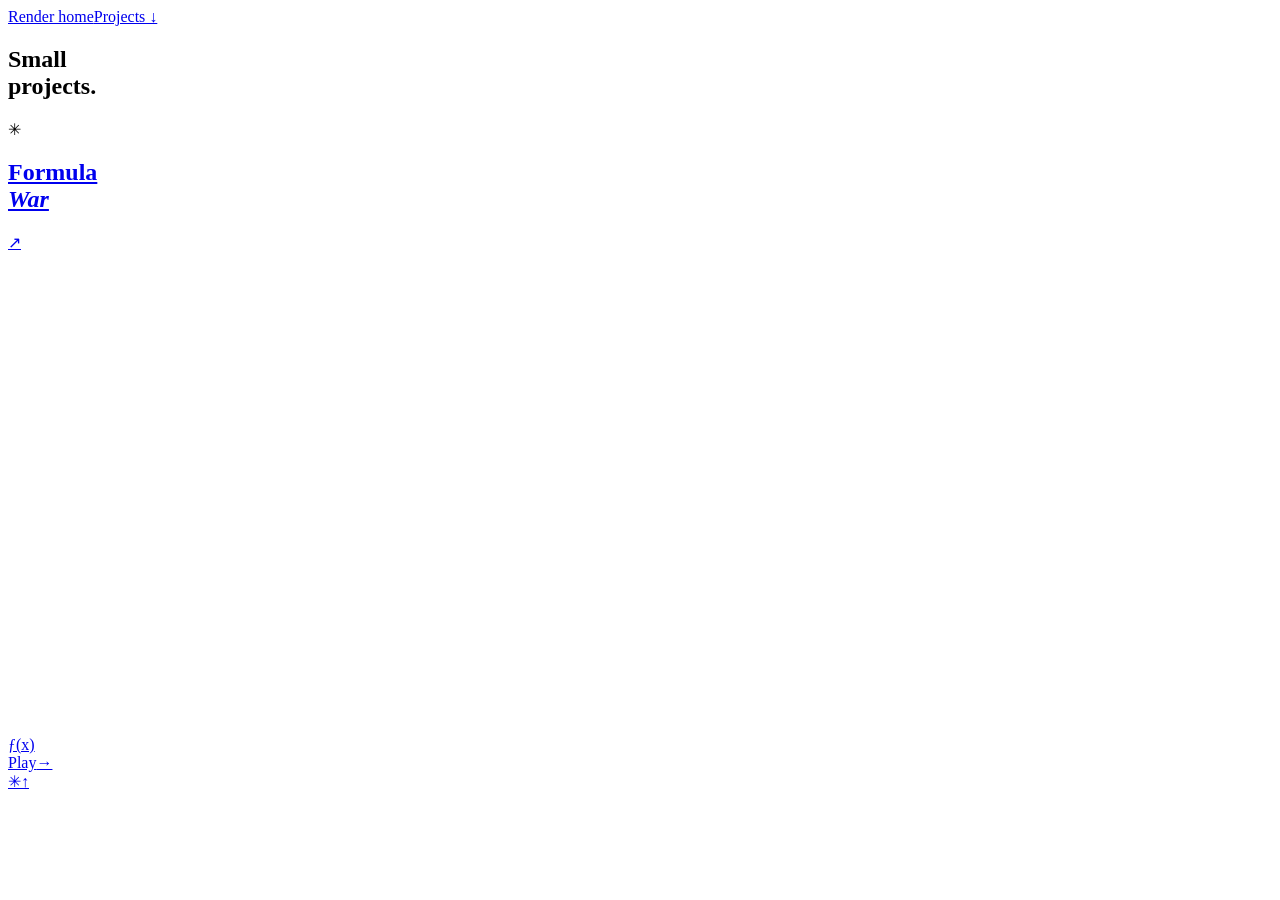
==== web/index.html @ 57934551 "feat: add core functionality for Formula War game - Implemented UI logic in ui.mjs for equation edit" ====
<!doctype html>
<html lang="en" data-theme="dark">
<head><meta charset="utf-8"><meta name="viewport" content="width=device-width, initial-scale=1"><meta name="theme-color" content="#1b1e19"><meta name="description" content="render"><title>render</title><link rel="stylesheet" href="/style.css"></head>
<body>
<header><a class="brand" href="/">Render home</a><a href="#projects" class="nav">Projects ↓</a></header>
<main><section class="intro"><h1>Small<br>projects<span class="period">.</span></h1><span class="asterisk" aria-hidden="true">✳</span></section>
<section id="projects" aria-label="Projects"><a class="project" href="/formula-war/">
<div class="project-title"><h2>Formula<br><em>War</em></h2><span class="arrow" aria-hidden="true">↗</span></div>
<div class="art" aria-hidden="true"><svg viewBox="0 0 1000 380" fill="none"><path class="axis" d="M0 190H1000M500 0V380"/><path class="curve" d="M-40 380C160 380 150 -100 430 110S700 420 1050 -30"/><circle cx="135" cy="251" r="20" class="unit red"/><circle cx="800" cy="223" r="20" class="unit blue"/><path class="target" d="M800 185v-22m0 120v-22m-38-38h-22m120 0h-22"/></svg><span class="function">ƒ(x)</span></div>
<div class="project-bottom"><span>Play</span><span aria-hidden="true">→</span></div>
</a></section></main>
<footer><a href="/">✳</a><a href="#">↑</a></footer>
</body></html>
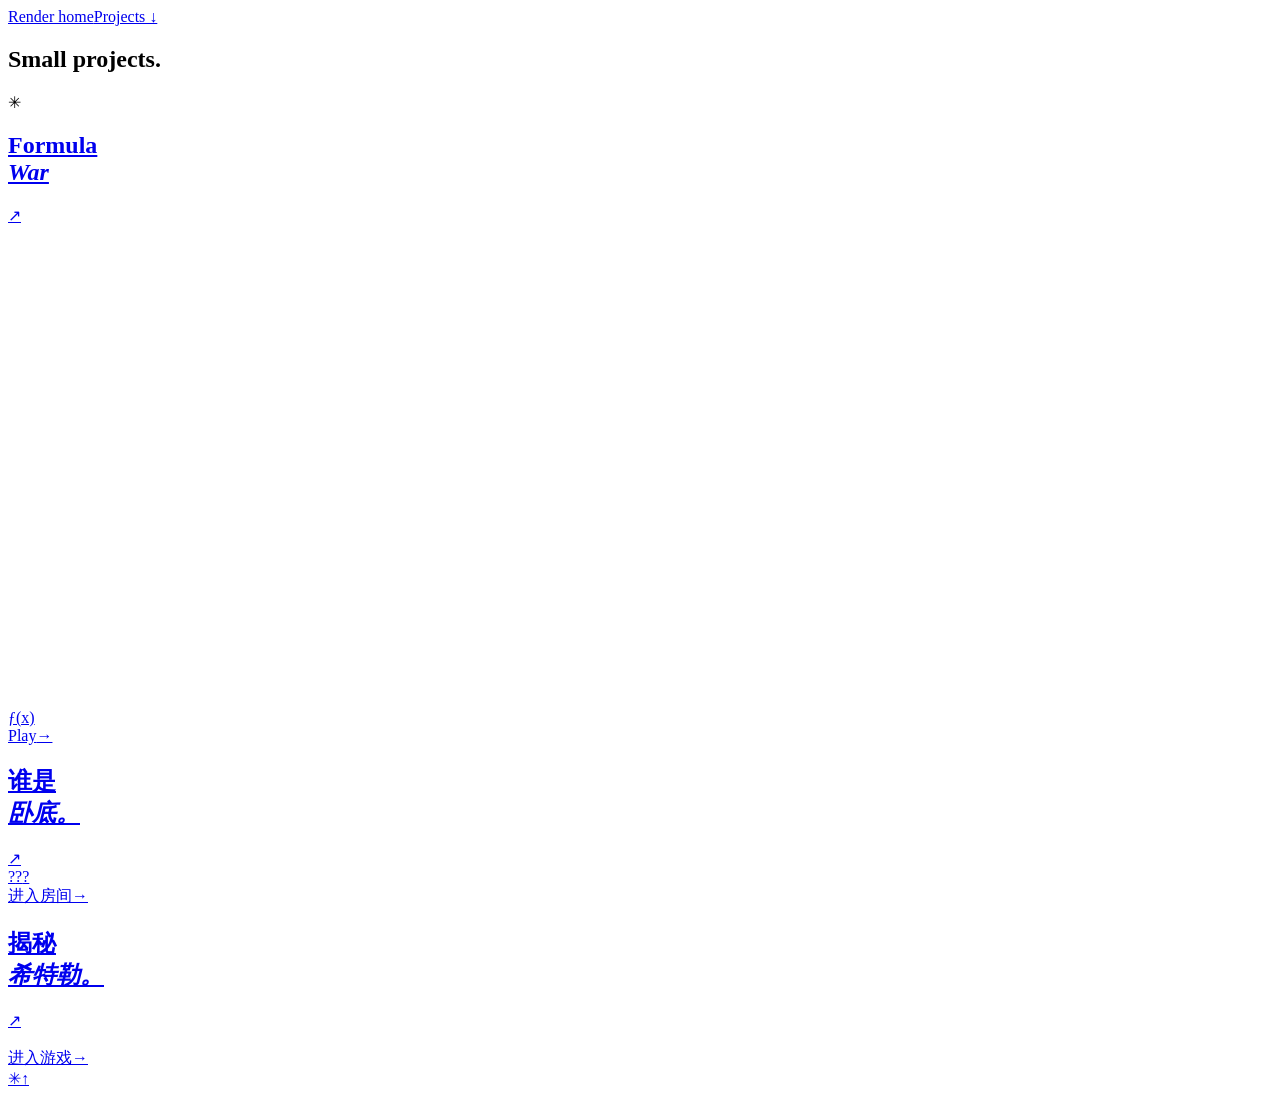
==== commit a15b916a: "Add Undercover and Secret Hitler games to the main application - Implemented routing for Undercover " ====
--- a/web/index.html
+++ b/web/index.html
@@ -3,11 +3,17 @@
 <head><meta charset="utf-8"><meta name="viewport" content="width=device-width, initial-scale=1"><meta name="theme-color" content="#1b1e19"><meta name="description" content="render"><title>render</title><link rel="stylesheet" href="/style.css"></head>
 <body>
 <header><a class="brand" href="/">Render home</a><a href="#projects" class="nav">Projects ↓</a></header>
-<main><section class="intro"><h1>Small<br>projects<span class="period">.</span></h1><span class="asterisk" aria-hidden="true">✳</span></section>
+<main><section class="intro"><h1>Small projects<span class="period">.</span></h1><span class="asterisk" aria-hidden="true">✳</span></section>
 <section id="projects" aria-label="Projects"><a class="project" href="/formula-war/">
 <div class="project-title"><h2>Formula<br><em>War</em></h2><span class="arrow" aria-hidden="true">↗</span></div>
 <div class="art" aria-hidden="true"><svg viewBox="0 0 1000 380" fill="none"><path class="axis" d="M0 190H1000M500 0V380"/><path class="curve" d="M-40 380C160 380 150 -100 430 110S700 420 1050 -30"/><circle cx="135" cy="251" r="20" class="unit red"/><circle cx="800" cy="223" r="20" class="unit blue"/><path class="target" d="M800 185v-22m0 120v-22m-38-38h-22m120 0h-22"/></svg><span class="function">ƒ(x)</span></div>
 <div class="project-bottom"><span>Play</span><span aria-hidden="true">→</span></div>
-</a></section></main>
-<footer><a href="/">✳</a><a href="#">↑</a></footer>
+</a>
+<a class="project undercover-project" href="/undercover/">
+<div class="project-title"><h2>谁是<br><em>卧底。</em></h2><span class="arrow" aria-hidden="true">↗</span></div>
+<div class="cards" aria-hidden="true"><span class="playing-card">?</span><span class="playing-card">?</span><span class="playing-card odd">?</span></div>
+<div class="project-bottom"><span>进入房间</span><span aria-hidden="true">→</span></div>
+</a>
+<a class="project secret-hitler-project" href="/secret-hitler/"><div class="project-title"><h2>揭秘<br><em>希特勒。</em></h2><span class="arrow" aria-hidden="true">↗</span></div><div class="election-art" aria-hidden="true"><img src="/secret-hitler/art/vote-yes.png" alt=""><img src="/secret-hitler/art/vote-no.png" alt=""></div><div class="project-bottom"><span>进入游戏</span><span aria-hidden="true">→</span></div></a></section></main>
+<footer><a href="/" aria-label="Render home">✳</a><a href="#" aria-label="Back to top">↑</a></footer>
 </body></html>
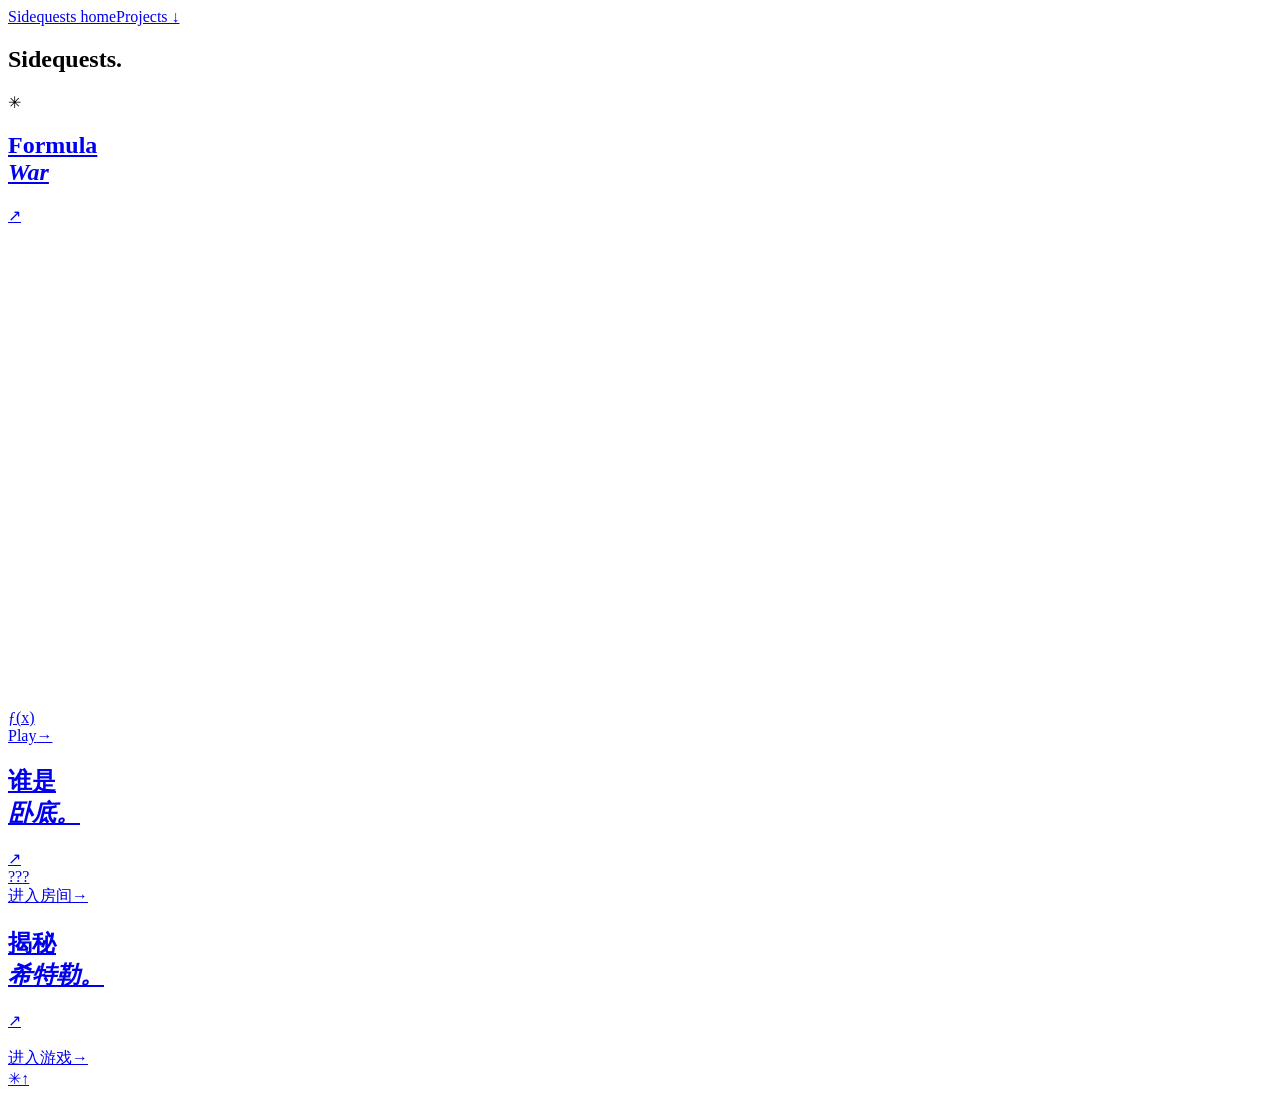
==== commit d05a4291: "refactor: rename project to Sidequests and update related configurations" ====
--- a/web/index.html
+++ b/web/index.html
@@ -1,19 +1,19 @@
 <!doctype html>
 <html lang="en" data-theme="dark">
-<head><meta charset="utf-8"><meta name="viewport" content="width=device-width, initial-scale=1"><meta name="theme-color" content="#1b1e19"><meta name="description" content="render"><title>render</title><link rel="stylesheet" href="/style.css"></head>
+<head><meta charset="utf-8"><meta name="viewport" content="width=device-width, initial-scale=1"><meta name="theme-color" content="#1b1e19"><meta name="description" content="Sidequests — small games and tools"><title>Sidequests</title><link rel="stylesheet" href="/style.css"></head>
 <body>
-<header><a class="brand" href="/">Render home</a><a href="#projects" class="nav">Projects ↓</a></header>
-<main><section class="intro"><h1>Small projects<span class="period">.</span></h1><span class="asterisk" aria-hidden="true">✳</span></section>
+<header><a class="brand" href="/">Sidequests home</a><a href="#projects" class="nav">Projects ↓︎</a></header>
+<main><section class="intro"><h1>Sidequests<span class="period">.</span></h1><span class="asterisk" aria-hidden="true">✳︎</span></section>
 <section id="projects" aria-label="Projects"><a class="project" href="/formula-war/">
-<div class="project-title"><h2>Formula<br><em>War</em></h2><span class="arrow" aria-hidden="true">↗</span></div>
+<div class="project-title"><h2>Formula<br><em>War</em></h2><span class="arrow" aria-hidden="true">↗︎</span></div>
 <div class="art" aria-hidden="true"><svg viewBox="0 0 1000 380" fill="none"><path class="axis" d="M0 190H1000M500 0V380"/><path class="curve" d="M-40 380C160 380 150 -100 430 110S700 420 1050 -30"/><circle cx="135" cy="251" r="20" class="unit red"/><circle cx="800" cy="223" r="20" class="unit blue"/><path class="target" d="M800 185v-22m0 120v-22m-38-38h-22m120 0h-22"/></svg><span class="function">ƒ(x)</span></div>
-<div class="project-bottom"><span>Play</span><span aria-hidden="true">→</span></div>
+<div class="project-bottom"><span>Play</span><span aria-hidden="true">→︎</span></div>
 </a>
 <a class="project undercover-project" href="/undercover/">
-<div class="project-title"><h2>谁是<br><em>卧底。</em></h2><span class="arrow" aria-hidden="true">↗</span></div>
+<div class="project-title"><h2>谁是<br><em>卧底。</em></h2><span class="arrow" aria-hidden="true">↗︎</span></div>
 <div class="cards" aria-hidden="true"><span class="playing-card">?</span><span class="playing-card">?</span><span class="playing-card odd">?</span></div>
-<div class="project-bottom"><span>进入房间</span><span aria-hidden="true">→</span></div>
+<div class="project-bottom"><span>进入房间</span><span aria-hidden="true">→︎</span></div>
 </a>
-<a class="project secret-hitler-project" href="/secret-hitler/"><div class="project-title"><h2>揭秘<br><em>希特勒。</em></h2><span class="arrow" aria-hidden="true">↗</span></div><div class="election-art" aria-hidden="true"><img src="/secret-hitler/art/vote-yes.png" alt=""><img src="/secret-hitler/art/vote-no.png" alt=""></div><div class="project-bottom"><span>进入游戏</span><span aria-hidden="true">→</span></div></a></section></main>
-<footer><a href="/" aria-label="Render home">✳</a><a href="#" aria-label="Back to top">↑</a></footer>
+<a class="project secret-hitler-project" href="/secret-hitler/"><div class="project-title"><h2>揭秘<br><em>希特勒。</em></h2><span class="arrow" aria-hidden="true">↗︎</span></div><div class="election-art" aria-hidden="true"><img src="/secret-hitler/art/vote-yes.png" alt=""><img src="/secret-hitler/art/vote-no.png" alt=""></div><div class="project-bottom"><span>进入游戏</span><span aria-hidden="true">→︎</span></div></a></section></main>
+<footer><a href="/" aria-label="Sidequests home">✳︎</a><a href="#" aria-label="Back to top">↑︎</a></footer>
 </body></html>
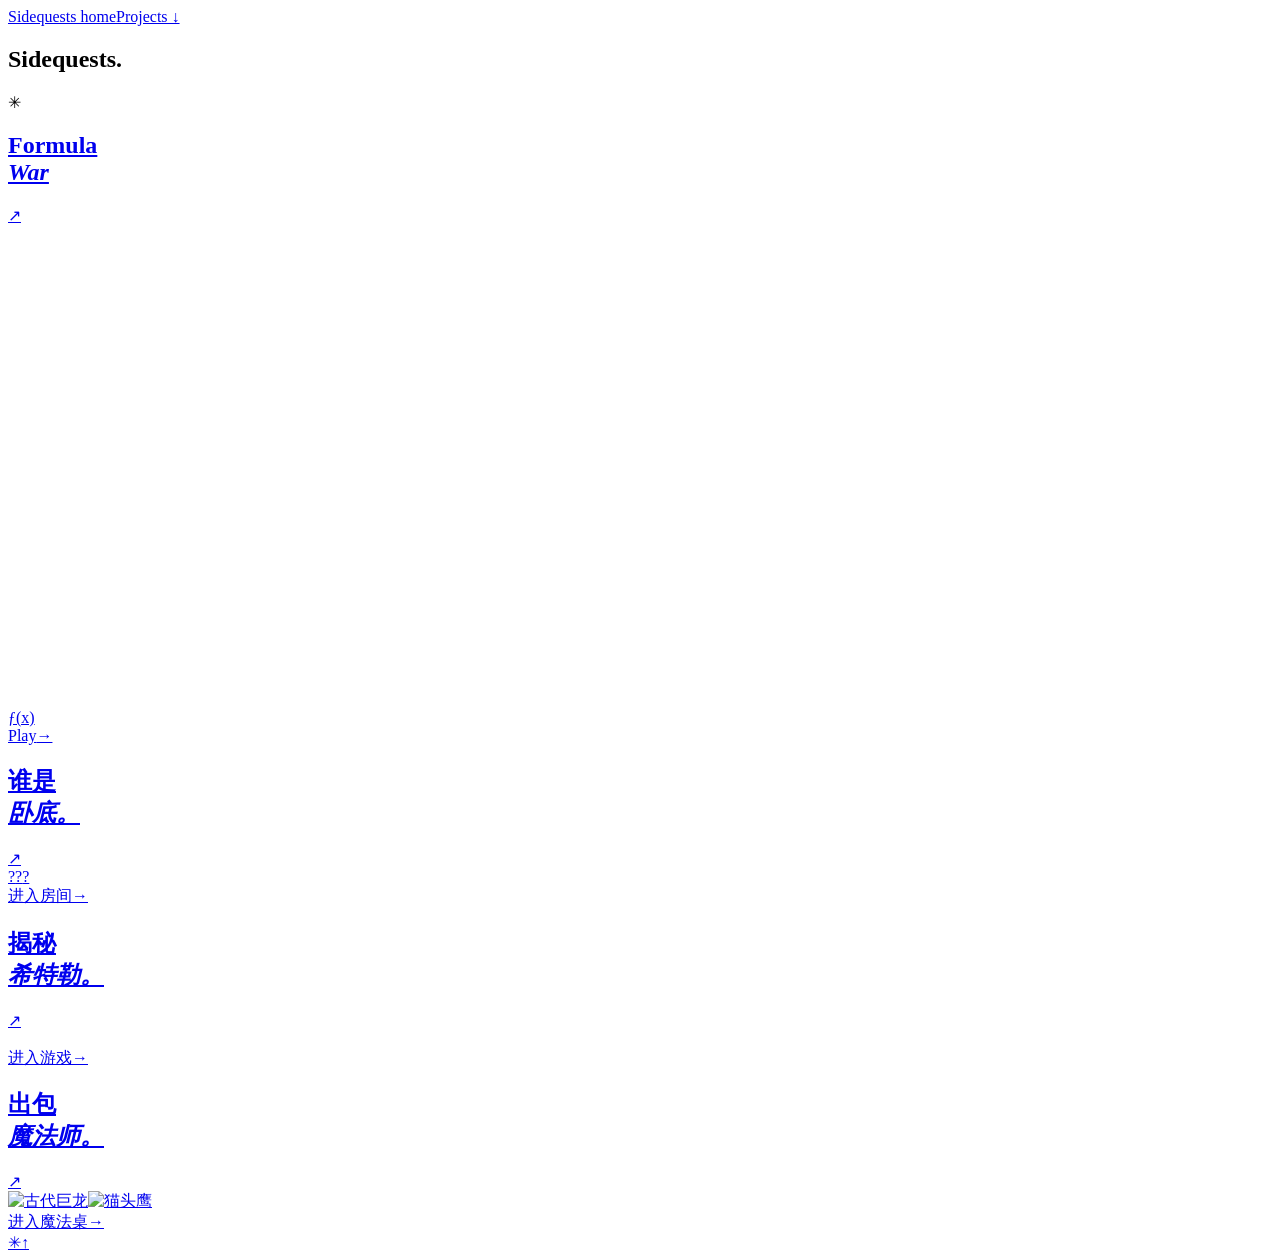
==== commit 6ec24b13: "Increase idle timeout duration, enhance bot behavior, and improve UI responsiveness - Updated idle t" ====
--- a/web/index.html
+++ b/web/index.html
@@ -1,6 +1,6 @@
 <!doctype html>
 <html lang="en" data-theme="dark">
-<head><meta charset="utf-8"><meta name="viewport" content="width=device-width, initial-scale=1"><meta name="theme-color" content="#1b1e19"><meta name="description" content="Sidequests — small games and tools"><title>Sidequests</title><link rel="stylesheet" href="/style.css"></head>
+<head><meta charset="utf-8"><meta name="viewport" content="width=device-width, initial-scale=1"><meta name="theme-color" content="#1b1e19"><meta name="description" content="Sidequests — small games and tools"><title>Sidequests</title><link rel="stylesheet" href="/style.css"><link rel="icon" type="image/png" href="/favicon.png"></head>
 <body>
 <header><a class="brand" href="/">Sidequests home</a><a href="#projects" class="nav">Projects ↓︎</a></header>
 <main><section class="intro"><h1>Sidequests<span class="period">.</span></h1><span class="asterisk" aria-hidden="true">✳︎</span></section>
@@ -14,6 +14,6 @@
 <div class="cards" aria-hidden="true"><span class="playing-card">?</span><span class="playing-card">?</span><span class="playing-card odd">?</span></div>
 <div class="project-bottom"><span>进入房间</span><span aria-hidden="true">→︎</span></div>
 </a>
-<a class="project secret-hitler-project" href="/secret-hitler/"><div class="project-title"><h2>揭秘<br><em>希特勒。</em></h2><span class="arrow" aria-hidden="true">↗︎</span></div><div class="election-art" aria-hidden="true"><img src="/secret-hitler/art/vote-yes.png" alt=""><img src="/secret-hitler/art/vote-no.png" alt=""></div><div class="project-bottom"><span>进入游戏</span><span aria-hidden="true">→︎</span></div></a></section></main>
+<a class="project secret-hitler-project" href="/secret-hitler/"><div class="project-title"><h2>揭秘<br><em>希特勒。</em></h2><span class="arrow" aria-hidden="true">↗︎</span></div><div class="election-art" aria-hidden="true"><img src="/secret-hitler/art/vote-yes.png" alt=""><img src="/secret-hitler/art/vote-no.png" alt=""></div><div class="project-bottom"><span>进入游戏</span><span aria-hidden="true">→︎</span></div></a><a class="project" href="/abracada/"><div class="project-title"><h2>出包<br><em>魔法师。</em></h2><span class="arrow">↗</span></div><div class="election-art"><img src="/abracada/art/dragon.svg" alt="古代巨龙"><img src="/abracada/art/owl.svg" alt="猫头鹰"></div><div class="project-bottom"><span>进入魔法桌</span><span>→</span></div></a></section></main>
 <footer><a href="/" aria-label="Sidequests home">✳︎</a><a href="#" aria-label="Back to top">↑︎</a></footer>
 </body></html>
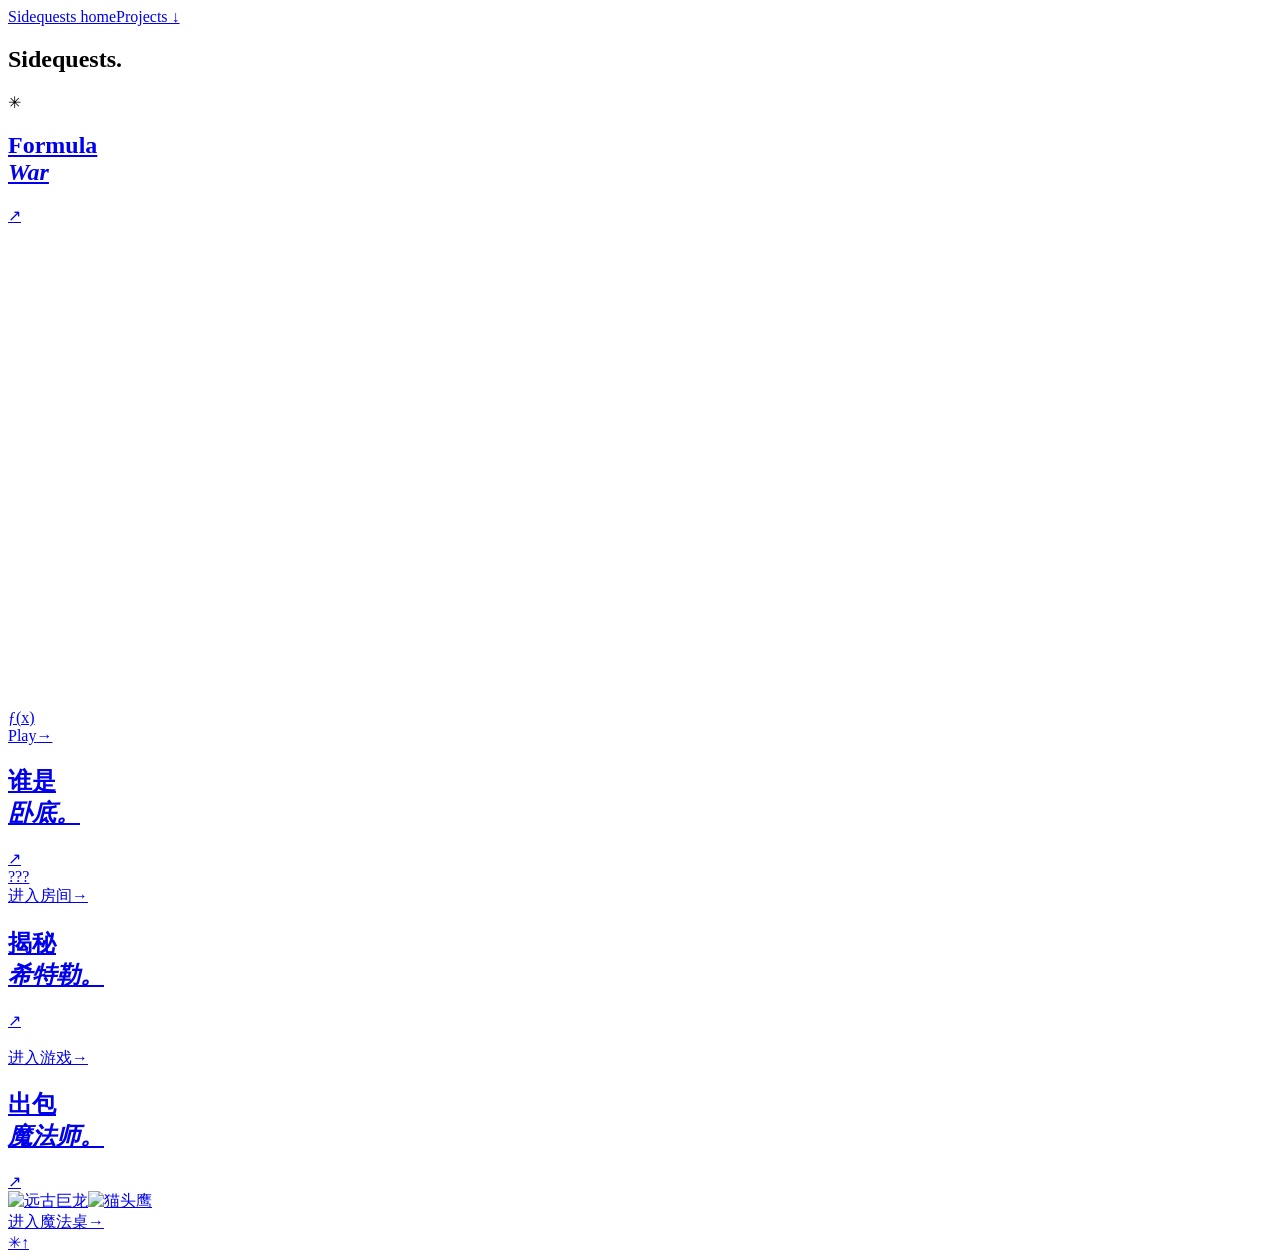
==== commit ee4105ee: "Refactor game lobby and round result sections in HTML; update styles for improved UI responsiveness " ====
--- a/web/index.html
+++ b/web/index.html
@@ -14,6 +14,6 @@
 <div class="cards" aria-hidden="true"><span class="playing-card">?</span><span class="playing-card">?</span><span class="playing-card odd">?</span></div>
 <div class="project-bottom"><span>进入房间</span><span aria-hidden="true">→︎</span></div>
 </a>
-<a class="project secret-hitler-project" href="/secret-hitler/"><div class="project-title"><h2>揭秘<br><em>希特勒。</em></h2><span class="arrow" aria-hidden="true">↗︎</span></div><div class="election-art" aria-hidden="true"><img src="/secret-hitler/art/vote-yes.png" alt=""><img src="/secret-hitler/art/vote-no.png" alt=""></div><div class="project-bottom"><span>进入游戏</span><span aria-hidden="true">→︎</span></div></a><a class="project" href="/abracada/"><div class="project-title"><h2>出包<br><em>魔法师。</em></h2><span class="arrow">↗</span></div><div class="election-art"><img src="/abracada/art/dragon.svg" alt="古代巨龙"><img src="/abracada/art/owl.svg" alt="猫头鹰"></div><div class="project-bottom"><span>进入魔法桌</span><span>→</span></div></a></section></main>
+<a class="project secret-hitler-project" href="/secret-hitler/"><div class="project-title"><h2>揭秘<br><em>希特勒。</em></h2><span class="arrow" aria-hidden="true">↗︎</span></div><div class="election-art" aria-hidden="true"><img src="/secret-hitler/art/vote-yes.png" alt=""><img src="/secret-hitler/art/vote-no.png" alt=""></div><div class="project-bottom"><span>进入游戏</span><span aria-hidden="true">→︎</span></div></a><a class="project" href="/abracada/"><div class="project-title"><h2>出包<br><em>魔法师。</em></h2><span class="arrow">↗︎</span></div><div class="election-art"><img src="/abracada/art/dragon.svg" alt="远古巨龙"><img src="/abracada/art/owl.svg" alt="猫头鹰"></div><div class="project-bottom"><span>进入魔法桌</span><span>→︎</span></div></a></section></main>
 <footer><a href="/" aria-label="Sidequests home">✳︎</a><a href="#" aria-label="Back to top">↑︎</a></footer>
 </body></html>
